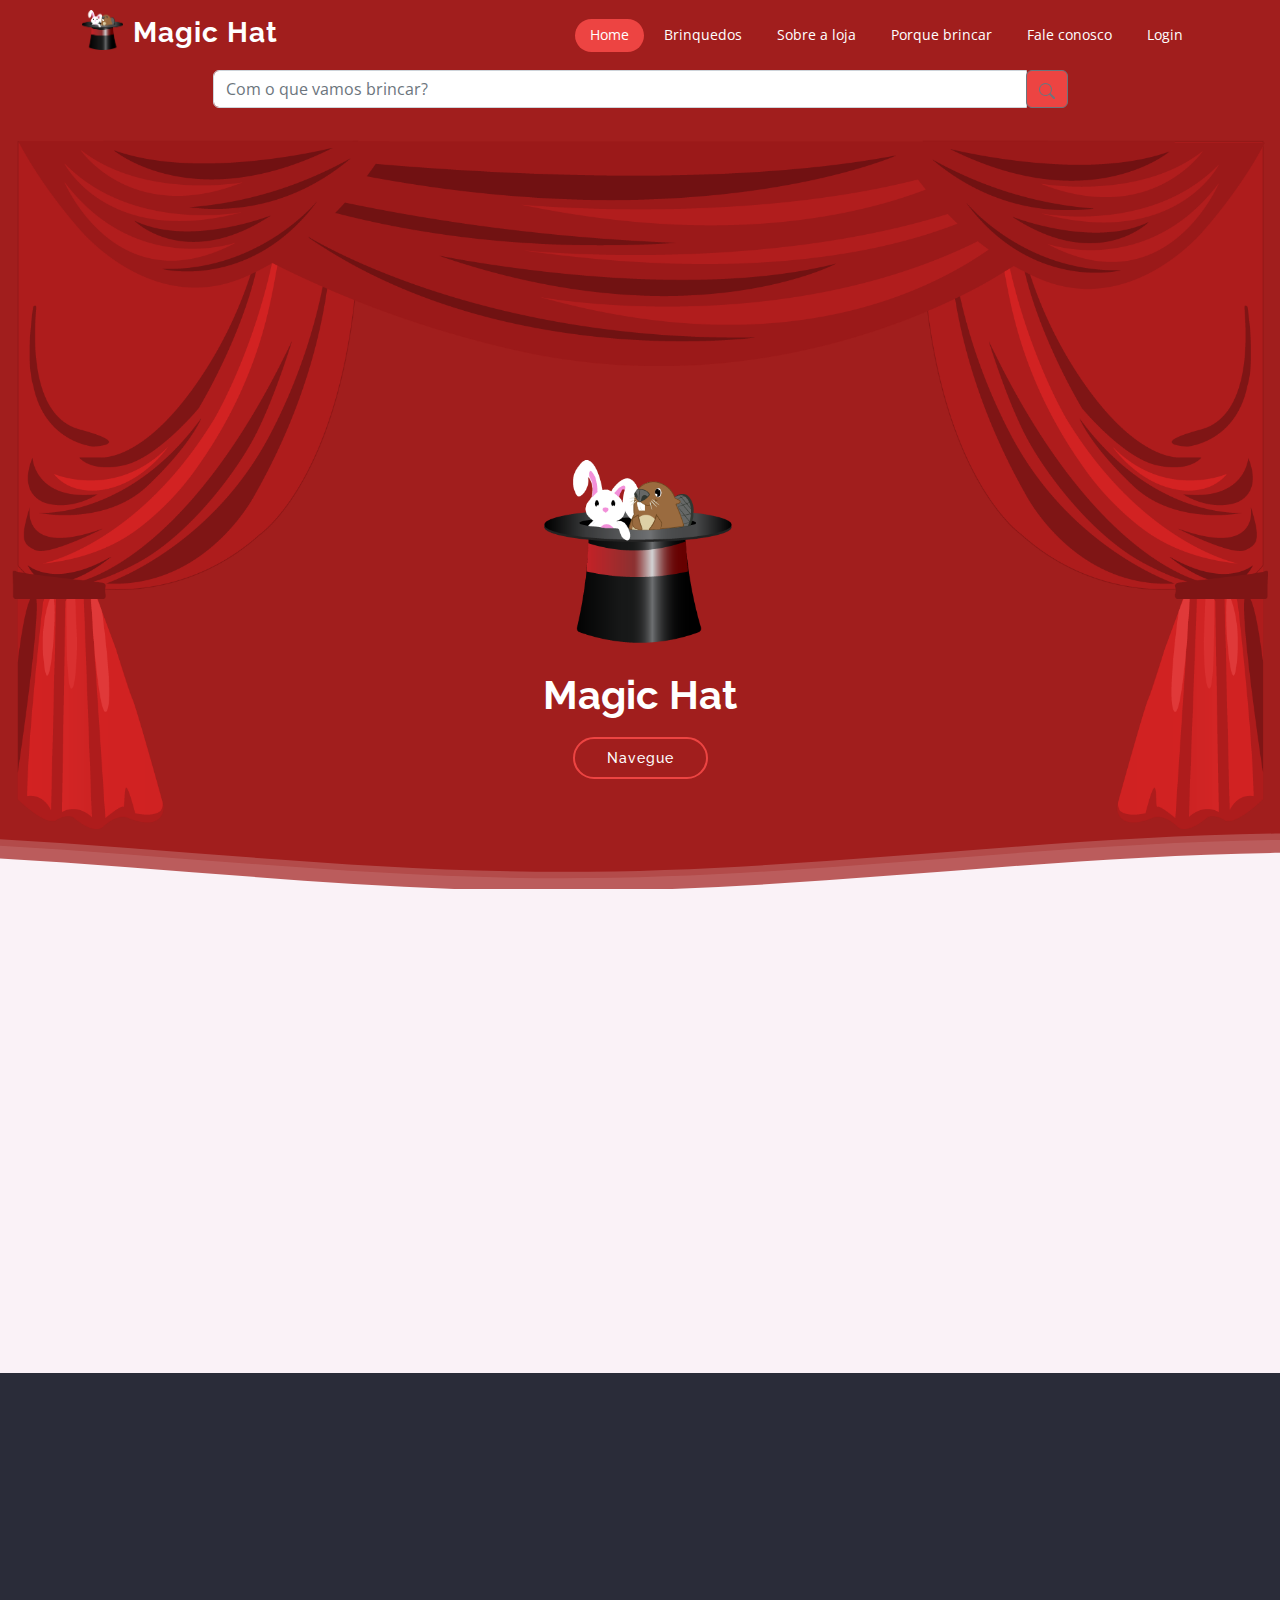
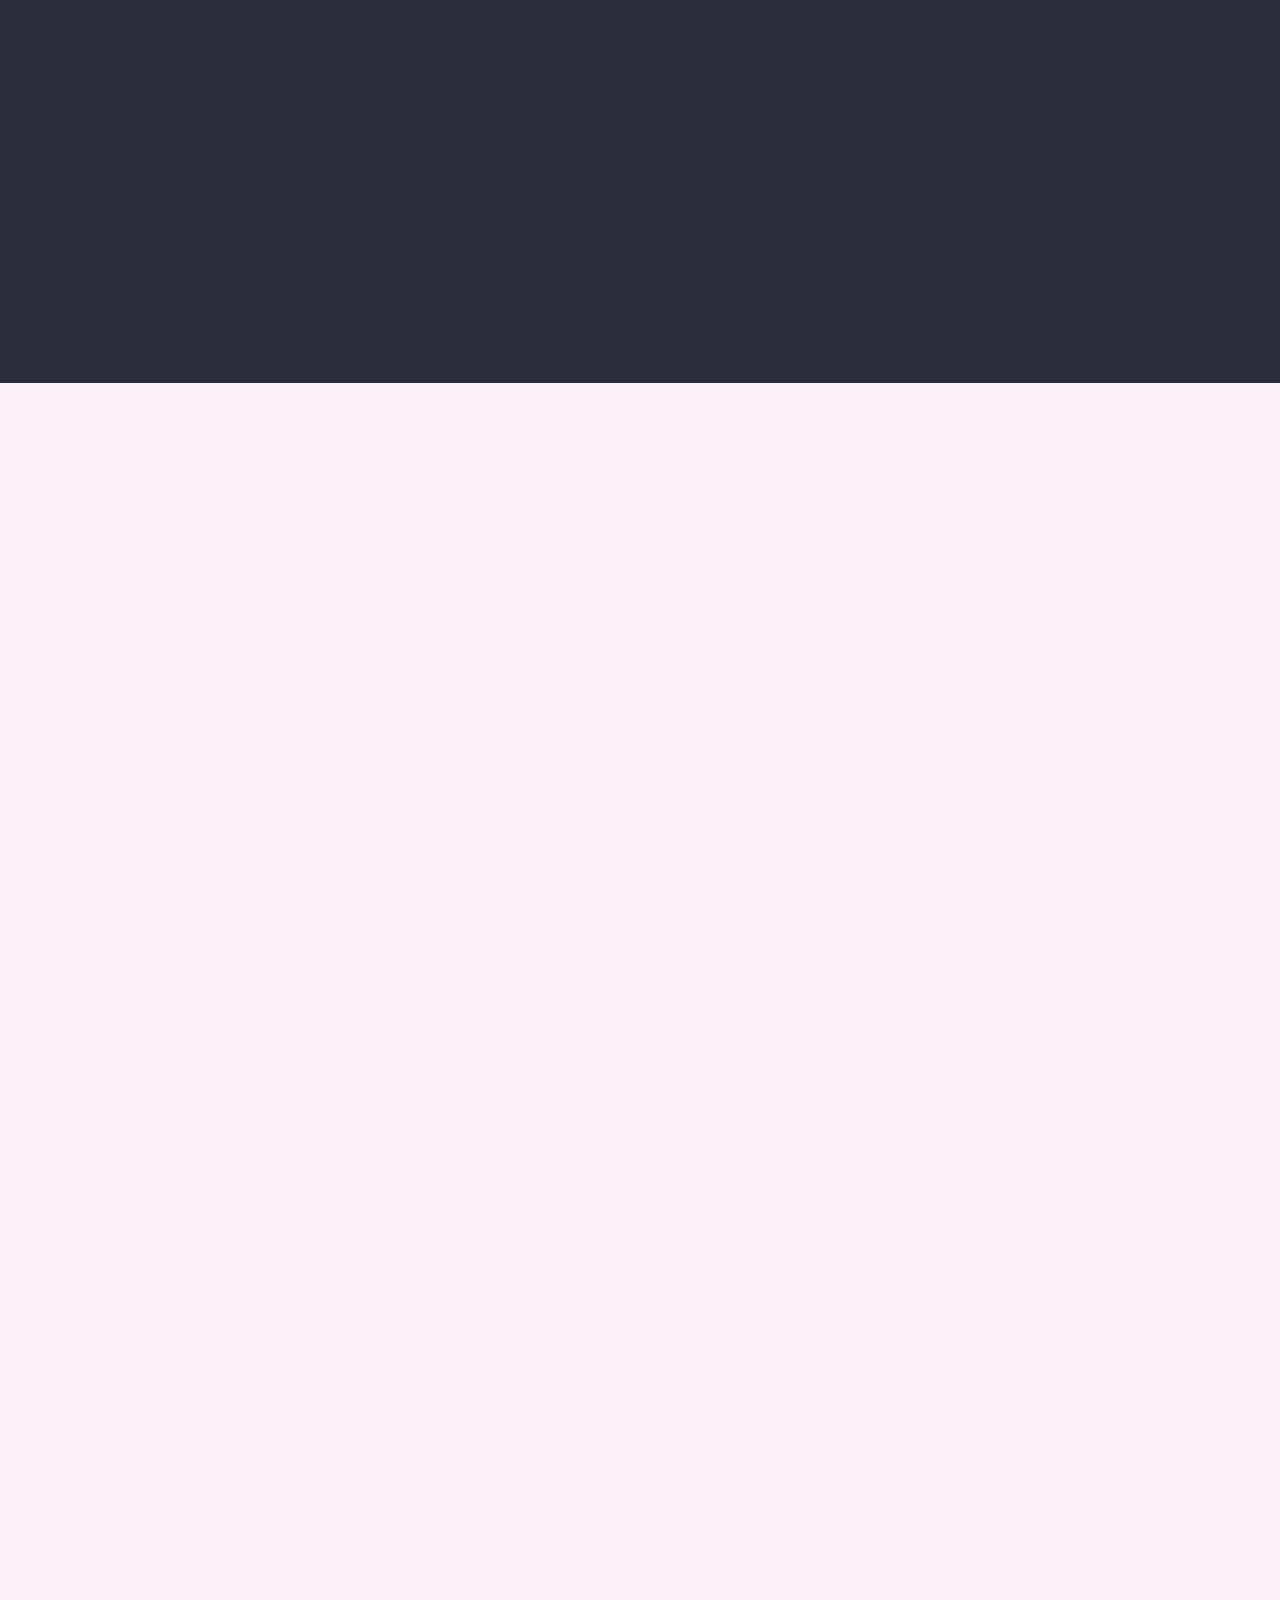
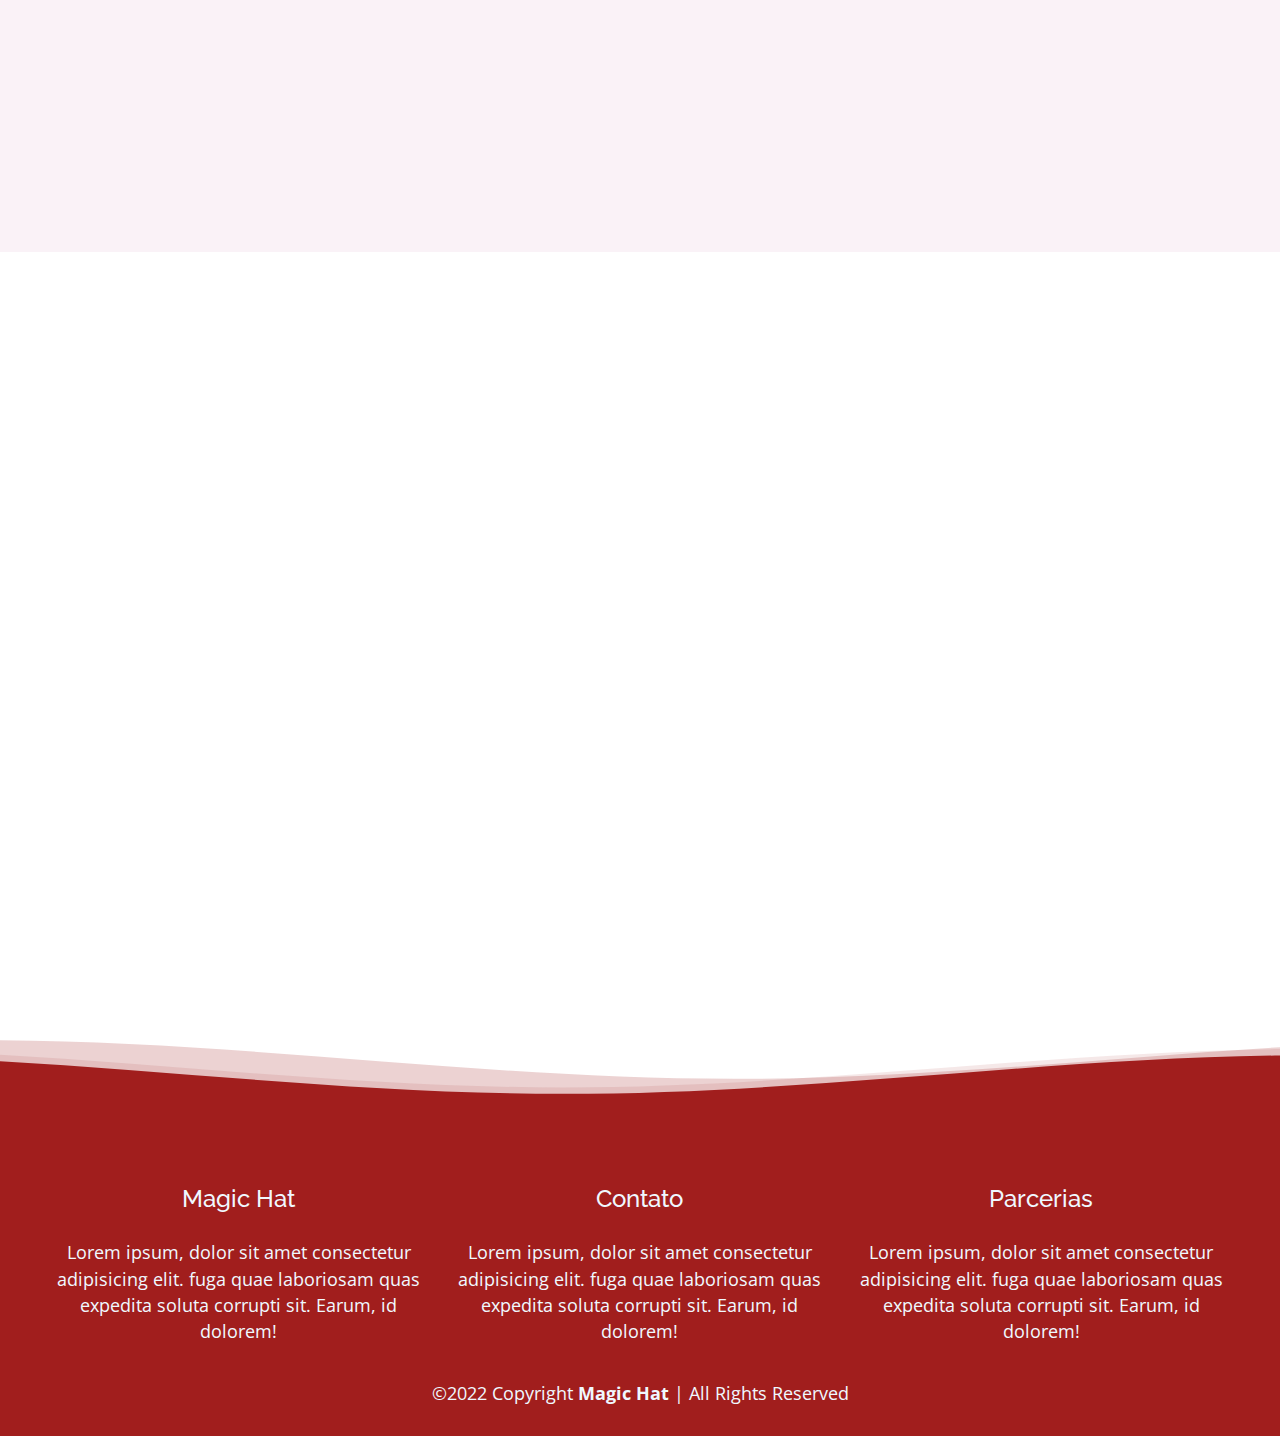
==== index.html @ 4bb2607c "versão 5" ====
<!DOCTYPE html>
<html lang="en">

<head>
  <meta charset="utf-8">
  <meta content="width=device-width, initial-scale=1.0" name="viewport">

  <title>Magic Hat</title>
  <meta content="" name="description">
  <meta content="" name="keywords">

  <!-- Favicons -->
  <link href="assets/img/MagicHat/icone.ico" rel="icon">
  <link href="assets/img/MagicHat/icone.ico" rel="apple-touch-icon">
  <script src="https://unpkg.com/ionicons@4.5.10-0/dist/ionicons.js"></script>

  <!-- Google Fonts -->
  <link
    href="https://fonts.googleapis.com/css?family=Open+Sans:300,300i,400,400i,600,600i,700,700i|Raleway:300,300i,400,400i,500,500i,600,600i,700,700i|Poppins:300,300i,400,400i,500,500i,600,600i,700,700i"
    rel="stylesheet">

  <!-- Vendor CSS Files -->
  <link href="assets/vendor/animate.css/animate.min.css" rel="stylesheet">
  <link href="assets/vendor/aos/aos.css" rel="stylesheet">
  <link href="assets/vendor/bootstrap/css/bootstrap.min.css" rel="stylesheet">
  <link href="assets/vendor/bootstrap-icons/bootstrap-icons.css" rel="stylesheet">
  <link href="assets/vendor/boxicons/css/boxicons.min.css" rel="stylesheet">
  <link href="assets/vendor/glightbox/css/glightbox.min.css" rel="stylesheet">
  <link href="assets/vendor/remixicon/remixicon.css" rel="stylesheet">
  <link href="assets/vendor/swiper/swiper-bundle.min.css" rel="stylesheet">

  <!-- Template Main CSS File -->
  <link href="assets/css/style.css" rel="stylesheet">
  <link href="assets/css/footer.css" rel="stylesheet">

</head>

<body>

  <!-- ======= Header ======= -->
  <header id="header" class=" d-flex align-items-center ">
    <div class="container d-flex align-items-center justify-content-between">

      <div class="logo">
        <a href="index.html">
          <h1><img src="assets/img/MagicHat/logo.png" style="margin-right: 10px; margin-bottom: 10px;">Magic Hat</img></h1>
        </a>



      </div>

      <nav id="navbar" class="navbar">
        <ul>
          <li><a class="nav-link scrollto active" href="index.html">Home</a></li>
          <li><a class="nav-link scrollto" href="produtos.html">Brinquedos</a></li>
          <li><a class="nav-link scrollto" href="#services">Sobre a loja</a></li>
          <li><a class="nav-link scrollto " href="#flipCard">Porque brincar</a></li>
          <li><a class="nav-link scrollto" href="faleconosco.html">Fale conosco</a></li>
          <li><a class="nav-link scrollto" href="login.html">Login</a></li>
        </ul>
        <i class="bi bi-list mobile-nav-toggle"></i>
      </nav><!-- .navbar -->

    </div>


  </header><!-- End Header -->

  <div id="header">
    <div class="col">
      <nav class="navbar  container text-center" >
        <div class="col order-first"></div>
        <div class="col-9">
          <div class="input-group">
            <input type="text" class="form-control" placeholder="Com o que vamos brincar?"
              aria-label="Recipient's username" aria-describedby="basic-addon2">
            <div class="input-group-append">
              <button style="background-color: #ED4442;" class="btn btn-outline-secondary" type="button">
                <svg xmlns="http://www.w3.org/2000/svg" width="16" height="16" fill="currentColor" class="bi bi-search"
                  viewBox="0 0 16 16">
                  <path
                    d="M11.742 10.344a6.5 6.5 0 1 0-1.397 1.398h-.001c.03.04.062.078.098.115l3.85 3.85a1 1 0 0 0 1.415-1.414l-3.85-3.85a1.007 1.007 0 0 0-.115-.1zM12 6.5a5.5 5.5 0 1 1-11 0 5.5 5.5 0 0 1 11 0z" />
                </svg>
              </button>
            </div>
          </div>
        </div>
        <div class="col order-last"></div>
      </nav>
    </div>
  </div>

  <!-- ======= Hero Section ======= -->
  <section id="hero" class="d-flex flex-column justify-content-end align-items-center">
    <div id="heroCarousel" class="container-fluid carousel carousel-fade" data-bs-ride="carousel">

      <!-- Slide unico -->

      <div class="carousel-inner">
        <img src="assets/img/MagicHat/CortinaNav-v4.png" class="ratio" alt="...">
        <div class="carousel-caption d-none d-md-block">
          <h1 class="animate__animated animate__fadeInDown"><b>Magic Hat</b></h1>
          <a href="#services" class="btn-get-started animate__animated animate__fadeInUp scrollto">Navegue</a>
        </div>
      </div>

    </div>

    <svg class="hero-waves" xmlns="http://www.w3.org/2000/svg" xmlns:xlink="http://www.w3.org/1999/xlink"
      viewBox="0 24 150 28 " preserveAspectRatio="none">
      <defs>
        <path id="wave-path" d="M-160 44c30 0 58-18 88-18s 58 18 88 18 58-18 88-18 58 18 88 18 v44h-352z">
      </defs>
      <g class="wave1">
        <use xlink:href="#wave-path" x="50" y="3" fill="rgba(255,255,255, .1)">
      </g>
      <g class="wave2">
        <use xlink:href="#wave-path" x="50" y="0" fill="rgba(255,255,255, .2)">
      </g>
      <g class="wave3">
        <use xlink:href="#wave-path" x="50" y="9" fill="#FAF2F7">
      </g>
    </svg>

  </section><!-- End Hero -->



  <main id="main">

    <!-- ======= Services Section ======= -->
    <section id="services" class="services" style="background-color: #FAF2F7;">
      <div class="container">

        <div class="section-title" data-aos="zoom-out">
          <h2>Categorias</h2>
          <p>Escolha o seu favorito</p>
        </div>

        <div class="row">
          <div class="col-lg-4 col-md-6">
            <div class="icon-box" data-aos="zoom-in-left">
              <div class="icon"><img src="assets/img/categorias/bonecas.png" style="height: 100px; width: 100px; ">
              </div>
              <h4 class="title"><a href="">Bonecas</a></h4>
            </div>
          </div>
          <div class="col-lg-4 col-md-6 mt-5 mt-md-0">
            <div class="icon-box" data-aos="zoom-in-left" data-aos-delay="100">
              <div class="icon"><img src="assets/img/categorias/carrinhos.png" style="height: 100px; width: 100px; ">
              </div>
              <h4 class="title"><a href="">Carrinhos</a></h4>

            </div>
          </div>

          <div class="col-lg-4 col-md-6 mt-5 mt-lg-0 ">
            <div class="icon-box" data-aos="zoom-in-left" data-aos-delay="200">
              <div class="icon"><img src="assets/img/categorias/desenhos.png" style="height: 100px; width: 100px; ">
              </div>
              <h4 class="title"><a href="">Desenhos</a></h4>

            </div>
          </div>
          <div class="col-lg-4 col-md-6 mt-5">
            <div class="icon-box" data-aos="zoom-in-left" data-aos-delay="300">
              <div class="icon"><img src="assets/img/categorias/herois.png" style="height: 100px; width: 100px; "></div>
              <h4 class="title"><a href="">Heróis</a></h4>

            </div>
          </div>

          <div class="col-lg-4 col-md-6 mt-5">
            <div class="icon-box" data-aos="zoom-in-left" data-aos-delay="400">
              <div class="icon"><img src="assets/img/categorias/jogos.png" style="height: 100px; width: 100px; "></div>
              <h4 class="title"><a href="">Jogos</a></h4>

            </div>
          </div>
          <div class="col-lg-4 col-md-6 mt-5">
            <div class="icon-box" data-aos="zoom-in-left" data-aos-delay="500">
              <div class="icon"><img src="assets/img/categorias/princesas.png" style="height: 100px; width: 100px; ">
              </div>
              <h4 class="title"><a href="">Princesas</a></h4>

            </div>
          </div>
        </div>

      </div>
    </section><!-- End Services Section -->

    <!-- ======= Container Section ======= -->
    <section id="cta" class="cta">
      <div class="container">
        <div class="section-title" data-aos="zoom-out">
          <h2>Para você</h2>
          <p></p>
        </div>
        <center>
          <div class="row" data-aos="zoom-out">

            <div id="heroCarousel" data-bs-interval="5000" class="container carousel carousel-fade"
              data-bs-ride="carousel">

              <!-- Slide 1 -->
              <div class="carousel-item active">
                <div class="carousel-container">
                  <img class="ratio ratio-21x9" src="assets/img/banner/para vc herois.jpeg">
                </div>
              </div>

              <!-- Slide 2 -->
              <div class="carousel-item">
                <div class="carousel-container">
                  <img class="ratio ratio-21x9" src="assets/img/banner/para vc princes.jpeg">
                </div>
              </div>



            </div>
          </div>
        </center>

      </div>
    </section>
    <!-- End Cta Section -->

    <!-- ======= Portfolio Section ======= -->
    <section id="portfolio" class="portfolio" style="background-color: #FAF2F7;">
      <div class="container">

        <div class="section-title" data-aos="zoom-out">
          <h2>Produtos</h2>
          <p>Veja o que temos em estoque</p>
        </div>

        <ul id="portfolio-flters" class="d-flex justify-content-end" data-aos="fade-up">
          <li data-filter="*" class="filter-active">Todos</li>
          <li data-filter=".filter-bonecos">Bonecos(as)</li>
          <li data-filter=".filter-herois">Heróis</li>
          <li data-filter=".filter-carrinhos">Carrinhos</li>
          <li data-filter=".filter-jogos">Jogos</li>
          <li data-filter=".filter-desenhos">Desenhos</li>
          <li data-filter=".filter-princesas">Princesas</li>
        </ul>

        <div class="row portfolio-container" data-aos="fade-up">

          <div class="col-lg-4 col-md-6 portfolio-item filter-bonecos">
            <div class="portfolio-img"><img src="assets/img/portfolio/portfolio-1.jpg" class="img-fluid" alt=""></div>
            <div class="portfolio-info">
              <h4>Bonecas Bebês</h4>
              <p>Bonecas</p>
              <a href="assets/img/portfolio/portfolio-1.jpg" data-gallery="portfolioGallery"
                class="portfolio-lightbox preview-link" title="Bonecas Bebês"><i class="bx bx-plus"></i></a>
              <a href="portfolio-details.html" class="details-link" title="More Details"><i class="bx bx-link"></i></a>
            </div>
          </div>

          <div class="col-lg-4 col-md-6 portfolio-item filter-carrinhos">
            <div class="portfolio-img"><img src="assets/img/portfolio/portfolio-2.jpg" class="img-fluid" alt=""></div>
            <div class="portfolio-info">
              <h4>Carrinho HotWheels</h4>
              <p>Carrinho</p>
              <a href="assets/img/portfolio/portfolio-2.jpg" data-gallery="portfolioGallery"
                class="portfolio-lightbox preview-link" title="Carrinho HotWheels"><i class="bx bx-plus"></i></a>
              <a href="portfolio-details.html" class="details-link" title="More Details"><i class="bx bx-link"></i></a>
            </div>
          </div>

          <div class="col-lg-4 col-md-6 portfolio-item filter-herois filter-bonecos">
            <div class="portfolio-img"><img src="assets/img/portfolio/portfolio-3.jpg" class="img-fluid" alt=""></div>
            <div class="portfolio-info">
              <h4>Hulk Boneco</h4>
              <p>Heróis/Bonecos</p>
              <a href="assets/img/portfolio/portfolio-3.jpg" data-gallery="portfolioGallery"
                class="portfolio-lightbox preview-link" title="Hulk Boneco"><i class="bx bx-plus"></i></a>
              <a href="portfolio-details.html" class="details-link" title="More Details"><i class="bx bx-link"></i></a>
            </div>
          </div>

          <div class="col-lg-4 col-md-6 portfolio-item filter-desenhos filter-bonecos">
            <div class="portfolio-img"><img src="assets/img/portfolio/portfolio-4.jpg" class="img-fluid" alt=""></div>
            <div class="portfolio-info">
              <h4>Sailor Moon Boneco</h4>
              <p>Desenhos/Bonecos</p>
              <a href="assets/img/portfolio/portfolio-4.jpg" data-gallery="portfolioGallery"
                class="portfolio-lightbox preview-link" title="Sailor Moon Boneco"><i class="bx bx-plus"></i></a>
              <a href="portfolio-details.html" class="details-link" title="More Details"><i class="bx bx-link"></i></a>
            </div>
          </div>

          <div class="col-lg-4 col-md-6 portfolio-item filter-princesas filter-bonecos">
            <div class="portfolio-img"><img src="assets/img/portfolio/portfolio-5.jpg" class="img-fluid" alt=""></div>
            <div class="portfolio-info">
              <h4>Castelo de Princesa</h4>
              <p>Princesas/Bonecas</p>
              <a href="assets/img/portfolio/portfolio-5.jpg" data-gallery="portfolioGallery"
                class="portfolio-lightbox preview-link" title="Castelo de Princesa"><i class="bx bx-plus"></i></a>
              <a href="portfolio-details.html" class="details-link" title="More Details"><i class="bx bx-link"></i></a>
            </div>
          </div>

          <div class="col-lg-4 col-md-6 portfolio-item filter-jogos">
            <div class="portfolio-img"><img src="assets/img/portfolio/portfolio-6.jpg" class="img-fluid" alt=""></div>
            <div class="portfolio-info">
              <h4>Baralho Uno</h4>
              <p>Jogos</p>
              <a href="assets/img/portfolio/portfolio-6.jpg" data-gallery="portfolioGallery"
                class="portfolio-lightbox preview-link" title="Baralho Uno"><i class="bx bx-plus"></i></a>
              <a href="portfolio-details.html" class="details-link" title="More Details"><i class="bx bx-link"></i></a>
            </div>
          </div>

          <div class="col-lg-4 col-md-6 portfolio-item filter-desenhos filter-bonecos">
            <div class="portfolio-img"><img src="assets/img/portfolio/portfolio-7.jpg" class="img-fluid" alt=""></div>
            <div class="portfolio-info">
              <h4>Naruto Shipudden Boneco</h4>
              <p>Desenhos/Bonecos</p>
              <a href="assets/img/portfolio/portfolio-7.jpg" data-gallery="portfolioGallery"
                class="portfolio-lightbox preview-link" title="Naruto Shipudden Boneco"><i class="bx bx-plus"></i></a>
              <a href="portfolio-details.html" class="details-link" title="More Details"><i class="bx bx-link"></i></a>
            </div>
          </div>

          <div class="col-lg-4 col-md-6 portfolio-item filter-desenhos filter-bonecos">
            <div class="portfolio-img"><img src="assets/img/portfolio/portfolio-8.jpg" class="img-fluid" alt=""></div>
            <div class="portfolio-info">
              <h4>Marsha e o Urso Bonecos</h4>
              <p>Desenhos/Bonecos</p>
              <a href="assets/img/portfolio/portfolio-8.jpg" data-gallery="portfolioGallery"
                class="portfolio-lightbox preview-link" title="Marsha e o Urso Bonecos"><i class="bx bx-plus"></i></a>
              <a href="portfolio-details.html" class="details-link" title="More Details"><i class="bx bx-link"></i></a>
            </div>
          </div>

          <div class="col-lg-4 col-md-6 portfolio-item filter-bonecos">
            <div class="portfolio-img"><img src="assets/img/portfolio/portfolio-9.jpg" class="img-fluid" alt=""></div>
            <div class="portfolio-info">
              <h4>Motoqueiro Fantasma</h4>
              <p>Bonecos</p>
              <a href="assets/img/portfolio/portfolio-9.jpg" data-gallery="portfolioGallery"
                class="portfolio-lightbox preview-link" title="Motoqueiro Fantasma"><i class="bx bx-plus"></i></a>
              <a href="portfolio-details.html" class="details-link" title="More Details"><i class="bx bx-link"></i></a>
            </div>
          </div>

        </div>

      </div>
    </section><!-- End Portfolio Section -->

    <!-- ======= Testimonials Section ======= -->
    <section id="testimonials" class="testimonials">
      <div class="container" id="flipCard">

        <div class="section-title" data-aos="zoom-out">
          <h2>Testimonials</h2>
          <p>What they are saying about us</p>
        </div>

        <div class="testimonials-slider swiper" data-aos="fade-up" data-aos-delay="100">
          <div class="swiper-wrapper">

            <div class="swiper-slide">
              <div class="testimonial-item">
                <p>
                  <i class="bx bxs-quote-alt-left quote-icon-left"></i>
                  Proin iaculis purus consequat sem cure digni ssim donec porttitora entum suscipit rhoncus. Accusantium
                  quam, ultricies eget id, aliquam eget nibh et. Maecen aliquam, risus at semper.
                  <i class="bx bxs-quote-alt-right quote-icon-right"></i>
                </p>
                <img src="assets/img/testimonials/testimonials-1.jpg" class="testimonial-img" alt="">
                <h3>Saul Goodman</h3>
                <h4>Ceo &amp; Founder</h4>
              </div>
            </div><!-- End testimonial item -->

            <div class="swiper-slide">
              <div class="testimonial-item">
                <p>
                  <i class="bx bxs-quote-alt-left quote-icon-left"></i>
                  Export tempor illum tamen malis malis eram quae irure esse labore quem cillum quid cillum eram malis
                  quorum velit fore eram velit sunt aliqua noster fugiat irure amet legam anim culpa.
                  <i class="bx bxs-quote-alt-right quote-icon-right"></i>
                </p>
                <img src="assets/img/testimonials/testimonials-2.jpg" class="testimonial-img" alt="">
                <h3>Sara Wilsson</h3>
                <h4>Designer</h4>
              </div>
            </div><!-- End testimonial item -->

            <div class="swiper-slide">
              <div class="testimonial-item">
                <p>
                  <i class="bx bxs-quote-alt-left quote-icon-left"></i>
                  Enim nisi quem export duis labore cillum quae magna enim sint quorum nulla quem veniam duis minim
                  tempor labore quem eram duis noster aute amet eram fore quis sint minim.
                  <i class="bx bxs-quote-alt-right quote-icon-right"></i>
                </p>
                <img src="assets/img/testimonials/testimonials-3.jpg" class="testimonial-img" alt="">
                <h3>Jena Karlis</h3>
                <h4>Store Owner</h4>
              </div>
            </div><!-- End testimonial item -->

            <div class="swiper-slide">
              <div class="testimonial-item">
                <p>
                  <i class="bx bxs-quote-alt-left quote-icon-left"></i>
                  Fugiat enim eram quae cillum dolore dolor amet nulla culpa multos export minim fugiat minim velit
                  minim dolor enim duis veniam ipsum anim magna sunt elit fore quem dolore labore illum veniam.
                  <i class="bx bxs-quote-alt-right quote-icon-right"></i>
                </p>
                <img src="assets/img/testimonials/testimonials-4.jpg" class="testimonial-img" alt="">
                <h3>Matt Brandon</h3>
                <h4>Freelancer</h4>
              </div>
            </div><!-- End testimonial item -->

            <div class="swiper-slide">
              <div class="testimonial-item">
                <p>
                  <i class="bx bxs-quote-alt-left quote-icon-left"></i>
                  Quis quorum aliqua sint quem legam fore sunt eram irure aliqua veniam tempor noster veniam enim culpa
                  labore duis sunt culpa nulla illum cillum fugiat legam esse veniam culpa fore nisi cillum quid.
                  <i class="bx bxs-quote-alt-right quote-icon-right"></i>
                </p>
                <img src="assets/img/testimonials/testimonials-5.jpg" class="testimonial-img" alt="">
                <h3>John Larson</h3>
                <h4>Entrepreneur</h4>
              </div>
            </div><!-- End testimonial item -->

            <div class="swiper-slide">
              <div class="testimonial-item">
                <p>
                  <i class="bx bxs-quote-alt-left quote-icon-left"></i>
                  Quis quorum aliqua sint quem legam fore sunt eram irure aliqua veniam tempor noster veniam enim culpa
                  labore duis sunt culpa nulla illum cillum fugiat legam esse veniam culpa fore nisi cillum quid.
                  <i class="bx bxs-quote-alt-right quote-icon-right"></i>
                </p>
                <img src="assets/img/testimonials/testimonials-5.jpg" class="testimonial-img" alt="">
                <h3>John Larson</h3>
                <h4>Entrepreneur</h4>
              </div>
            </div><!-- End testimonial item -->

          </div>
          <div class="swiper-pagination"></div>
        </div>

      </div>
    </section><!-- End Testimonials Section -->


  </main><!-- End #main -->

  <br><br><br>

  <!-- ======= Footer ======= -->
  <svg class="hero-waves" xmlns="http://www.w3.org/2000/svg" xmlns:xlink="http://www.w3.org/1999/xlink"
    viewBox="0 24 150 28 " preserveAspectRatio="none">
    <defs>
      <path id="wave-path" d="M-160 44c30 0 58-18 88-18s 58 18 88 18 58-18 88-18 58 18 88 18 v44h-352z">
    </defs>
    <g class="wave1">
      <use xlink:href="#wave-path" x="50" y="4" fill="rgba(161,30,29, .1)">
    </g>
    <g class="wave2">
      <use xlink:href="#wave-path" x="70" y="0" fill="rgba(161,30,29, .2)">
    </g>
    <g class="wave3">
      <use xlink:href="#wave-path" x="50" y="7" fill="#A11E1D">
    </g>
  </svg>


  <footer>

    <!-- Seção de Mídias Sociais -->
    <ul class="social_icon">
      <li><a href="https://twitter.com/Vec_Foxtor?t=LErlF9MN4Kwr6xAGfRHRnQ&s=09">
          <ion-icon name="logo-twitter"></ion-icon>
        </a></li>
      <li><a href="https://www.instagram.com/vik.roma/">
          <ion-icon name="logo-instagram"></ion-icon>
        </a></li>
      <li><a href="https://www.linkedin.com/in/victor-r-f-de-roma-9b5858211/">
          <ion-icon name="logo-linkedin"></ion-icon>
        </a></li>
      <li><a href="https://github.com/VictorRFdRoma">
          <ion-icon name="logo-facebook"></ion-icon>
        </a></li>
    </ul>

    <!-- Section: Social media -->
    <div class="row">
      <div class="menu col-md-4">
        <h3>Magic Hat</h3>
        <p>
          Lorem ipsum, dolor sit amet consectetur adipisicing elit. fuga quae laboriosam quas expedita soluta corrupti
          sit. Earum, id dolorem!
        </p>
      </div>
      <div class="menu col-md-4">
        <h3>Contato</h3>
        <p>
          Lorem ipsum, dolor sit amet consectetur adipisicing elit. fuga quae laboriosam quas expedita soluta corrupti
          sit. Earum, id dolorem!
        </p>
      </div>
      <div class="menu col-md-4" style="text-align: center;">
        <h3>Parcerias</h3>
        <p>
          Lorem ipsum, dolor sit amet consectetur adipisicing elit. fuga quae laboriosam quas expedita soluta corrupti
          sit. Earum, id dolorem!
        </p>
      </div>
    </div>

    <p>©2022 Copyright <b>Magic Hat</b> | All Rights Reserved</p>
  </footer>

  <!-- End Footer -->

  <a href="#" class="back-to-top d-flex align-items-center justify-content-center"><i
      class="bi bi-arrow-up-short"></i></a>

  <!-- Vendor JS Files -->
  <script src="assets/vendor/aos/aos.js"></script>
  <script src="assets/vendor/bootstrap/js/bootstrap.bundle.min.js"></script>
  <script src="assets/vendor/glightbox/js/glightbox.min.js"></script>
  <script src="assets/vendor/isotope-layout/isotope.pkgd.min.js"></script>
  <script src="assets/vendor/swiper/swiper-bundle.min.js"></script>
  <script src="assets/vendor/php-email-form/validate.js"></script>

  <!-- Template Main JS File -->
  <script src="assets/js/main.js"></script>

</body>

</html>
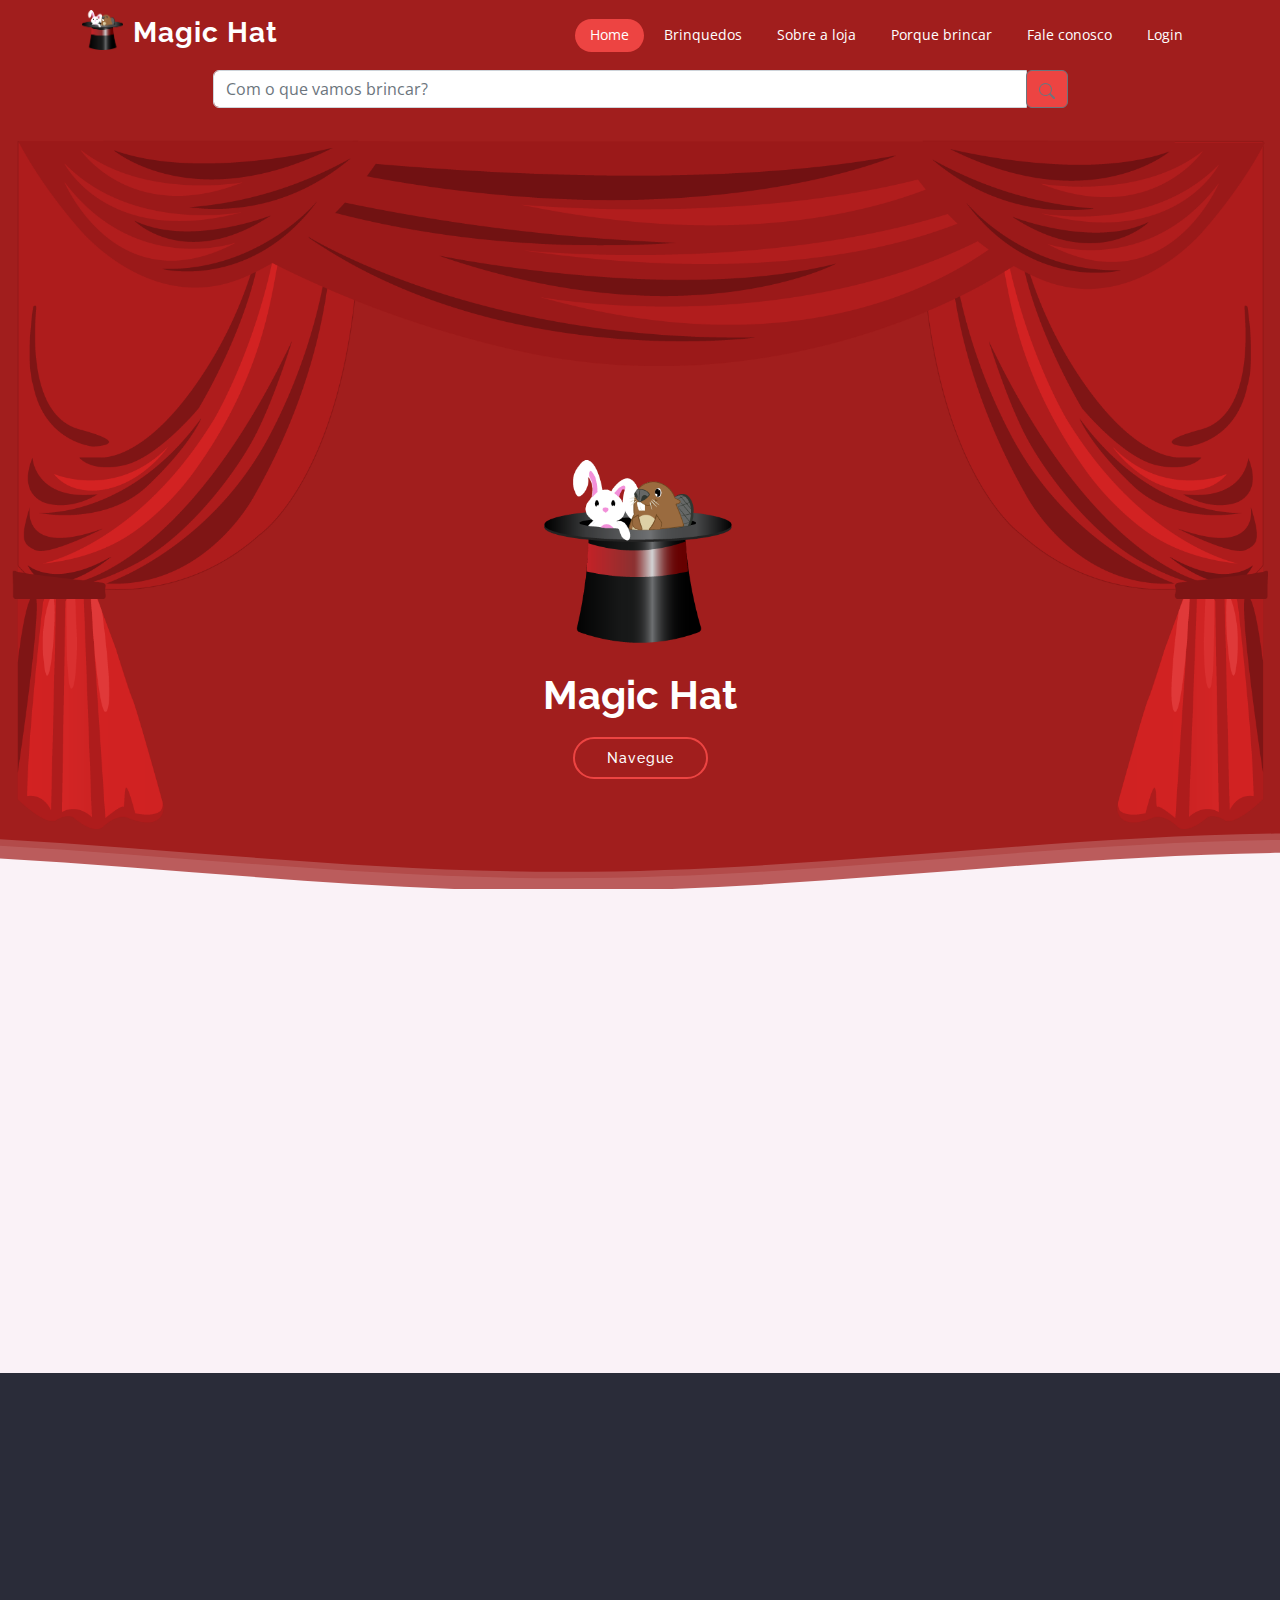
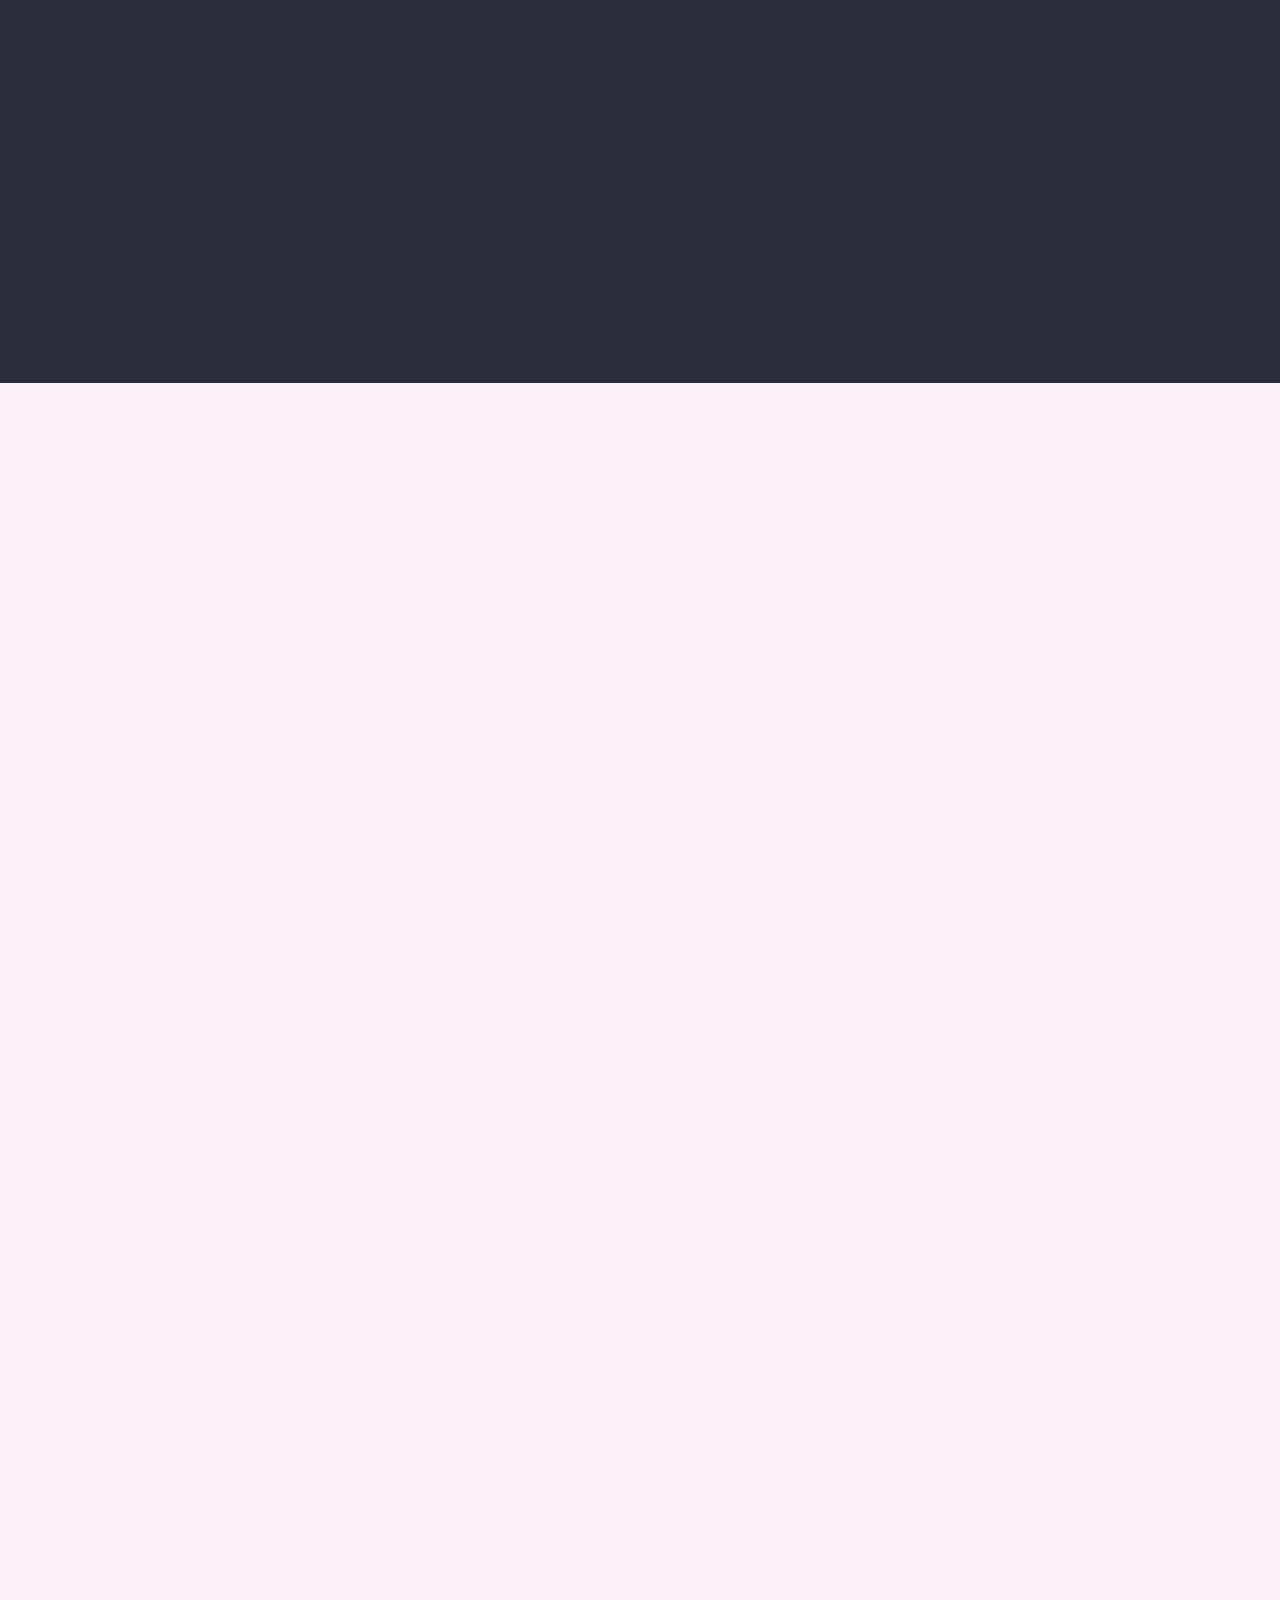
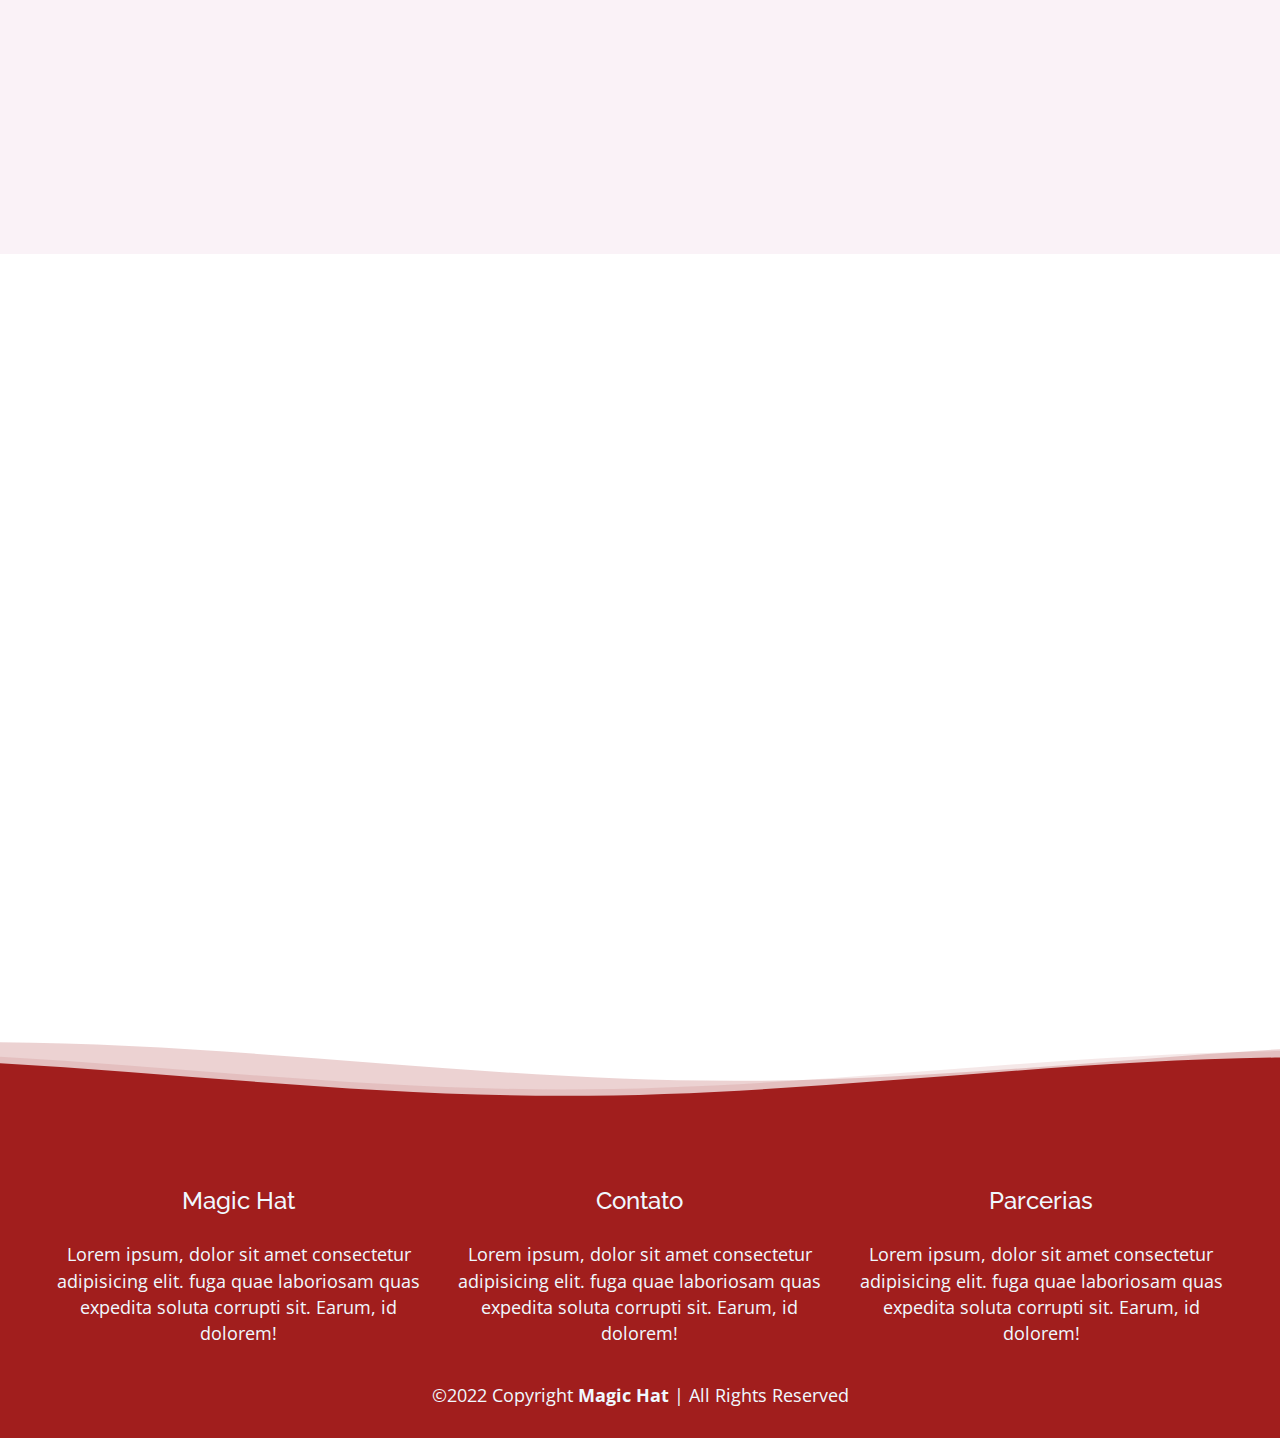
==== commit 8373f181: "versão 2.3" ====
--- a/index.html
+++ b/index.html
@@ -236,16 +236,19 @@
           <h2>Produtos</h2>
           <p>Veja o que temos em estoque</p>
         </div>
-
-        <ul id="portfolio-flters" class="d-flex justify-content-end" data-aos="fade-up">
+      <ul id="portfolio-flters" class="d-flex justify-content-end" data-aos="fade-up" >
+        <ul >
           <li data-filter="*" class="filter-active">Todos</li>
           <li data-filter=".filter-bonecos">Bonecos(as)</li>
           <li data-filter=".filter-herois">Heróis</li>
+        </ul>
+      <ul style="margin-left: -20px;">
           <li data-filter=".filter-carrinhos">Carrinhos</li>
           <li data-filter=".filter-jogos">Jogos</li>
           <li data-filter=".filter-desenhos">Desenhos</li>
           <li data-filter=".filter-princesas">Princesas</li>
         </ul>
+      </ul>
 
         <div class="row portfolio-container" data-aos="fade-up">
 
--- a/assets/css/style.css
+++ b/assets/css/style.css
@@ -19,7 +19,7 @@
 }
 
 a:hover {
-  color: #ED4442;
+  color: #fff;
   text-decoration: none;
 }
 
